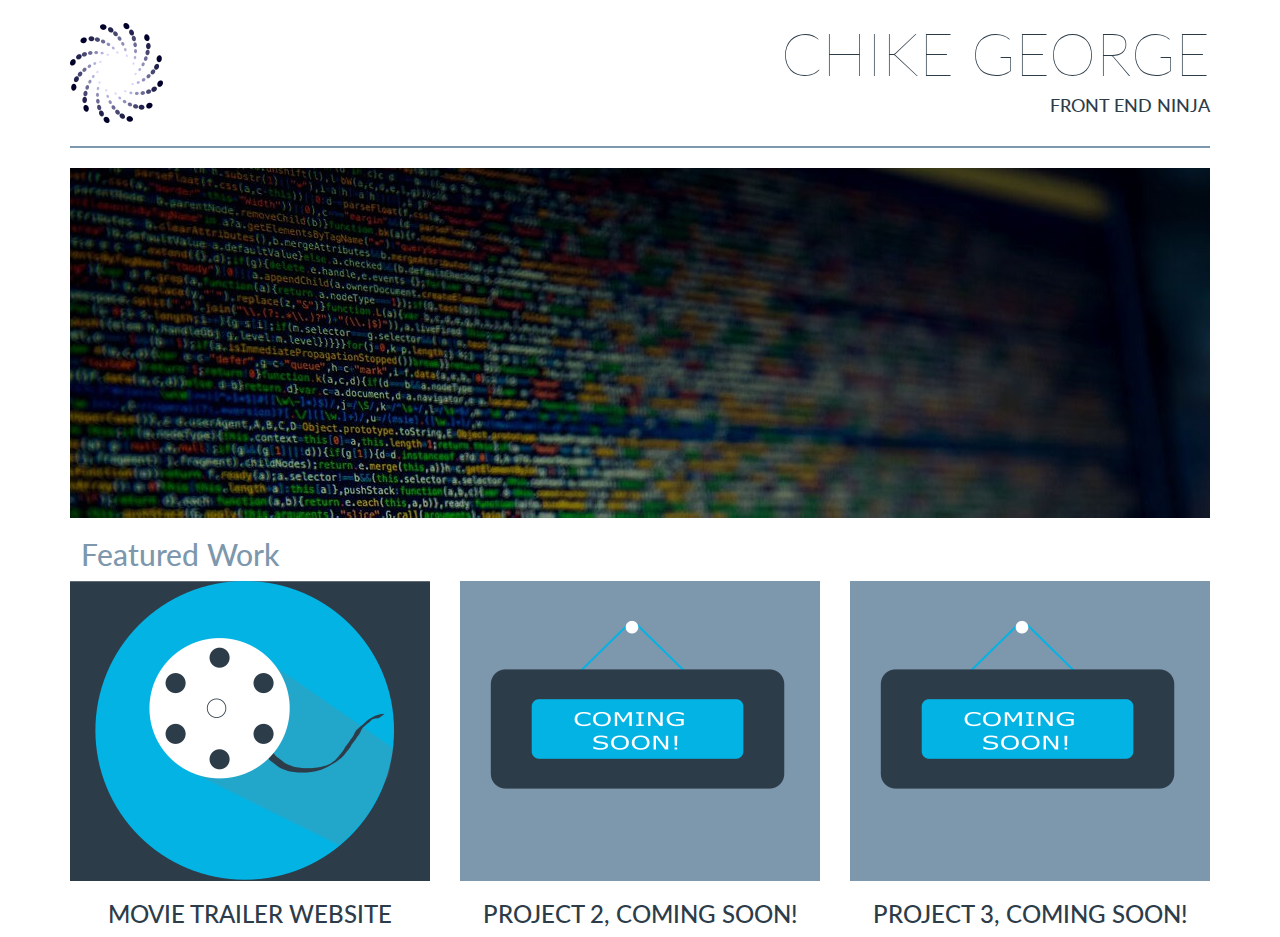
==== Portfolio/framework/index.html @ cbfd6df8 "Add files via upload" ====
<!DOCTYPE HTML>
<html lang="en">
  <head>
    <meta charset="utf-8">
    <meta http-equiv="X_UA_Compatible" content="IE=edge">
    <meta name="viewport" content="width=device-width, initial-scale=1">
    <title>Chike's Portfolio</title>
    <link href="https://fonts.googleapis.com/css?family=Lato:100,300"
    rel="stylesheet">
    <link rel="stylesheet" href="css/bootstrap.min.css">
    <link rel="stylesheet" href="css/main.css">
    <link rel="stylesheet" href="normalize.css">
    <script type="text/javascript" src="js/jquery-3.2.1.min.js"></script>
    <script type="text/javascript" src="js/bootstrap.min.js"></script>
  </head>

  <body>
    <main class="container"> <!-- a container to hold the boostrap elements
    to achieve responsive design.-->
      <header class="row text-uppercase">
        <nav class="col-md-6 logo">
          <img class ="img-responsive" src="img/logo2.png" alt="Chike's logo">
        </nav>
        <nav class="col-md-6 text-right">
          <h1 class="text-thin">Chike George</h1>
          <h4>Front End Ninja</h4>
        </nav>
        <nav class="col-md-12">
          <hr>
        </nav>
      </header>

      <section class="row">
        <article class="col-md-12">
          <img class ="img-responsive"
          src="img/bgg.jpeg" alt="Main Background Image">
        </article>
      </section>

      <section class="row grey-text"><!-- container for feautred work heading-->
        <header class="col-md-12">
          <h2>Featured Work</h2>
        </header>
      </section>

      <!--Layout for the different projects -->
      <section class="row text-center text-uppercase">
        <article class="col-md-4">
          <img class ="img-responsive"
          src="img/project1.png" alt="movie trailer image"
          data-toggle="modal" data-target="#project1">
          <a href="https://github.com/chikeezeh/Project_Movie_Trailer"
          target="_blank"><h3>Movie Trailer Website</h3></a>
        </article>
        <article class="col-md-4">
          <img class ="img-responsive"
          src="img/comingSoon.png" alt="Project 2"
          data-toggle="modal" data-target="#project2">
          <a href="#"><h3>Project 2, Coming Soon!</h3></a>
        </article>
        <article class="col-md-4">
          <img class ="img-responsive"
          src="img/comingSoon.png" alt="Project 3"
          data-toggle="modal" data-target="#project3">
          <a href="#"><h3>Project 3, Coming Soon!</h3></a>
        </article>
      </section>
    </main>

    <!-- bootstrap Modal for givining extra information about each project.
  This code was from the bootstrap documentation, with some slight changes.
  -->
    <div class="modal fade" id="project1" tabindex="-1" role="dialog"
    aria-labelledby="myModalLabel" aria-hidden="true">
        <div class="modal-dialog">
            <div class="modal-content">
                <div class="modal-header">
                    <h4 class="modal-title" id="myModalLabel">
                      Movie Trailer Website.</h4>
                </div>
                <div class="modal-body">
                    <img class="img-responsive" src="img/project1.png"
                    alt="movie trailer image">
                    This project was created using Python. It takes in movie
                    data, displays the box art, and plays the trailer for the
                    movie in a pop up window.
                </div>
                <div class="modal-footer">
                    <button type="button" class="btn btn-default"
                    data-dismiss="modal">Close</button>
                </div>
            </div>
        </div>
    </div>

    <!-- Modal for Project 2 -->
    <div class="modal fade" id="project2" tabindex="-1" role="dialog"
    aria-labelledby="myModalLabel" aria-hidden="true">
        <div class="modal-dialog">
            <div class="modal-content">
                <div class="modal-header">
                    <h4 class="modal-title" id="myModalLabel">
                      Project 2.</h4>
                </div>
                <div class="modal-body">
                    <img class="img-responsive" src="img/comingSoon.png"
                    alt="Project 2 image.">
                  This project is under construction.
                </div>
                <div class="modal-footer">
                    <button type="button" class="btn btn-default"
                    data-dismiss="modal">Close</button>
                </div>
            </div>
        </div>
    </div>

    <!-- Modal for Project 3 -->
    <div class="modal fade" id="project3" tabindex="-1" role="dialog"
    aria-labelledby="myModalLabel" aria-hidden="true">
        <div class="modal-dialog">
            <div class="modal-content">
                <div class="modal-header">
                    <h4 class="modal-title" id="myModalLabel">
                      Project 3.</h4>
                </div>
                <div class="modal-body">
                    <img class="img-responsive" src="img/comingSoon.png"
                    alt="Project 3 image.">
                  This project is under construction.
                </div>
                <div class="modal-footer">
                    <button type="button" class="btn btn-default"
                    data-dismiss="modal">Close</button>
                </div>
            </div>
        </div>
    </div>


  </body>
</html>
---- Portfolio/framework/css/main.css ----
body{
  color: #2d3c49;
  font-family: "Lato", sans-serif;
  font-weight: 300;
}

/*Overwrite the default font properties for the name in the h1 tag*/
.text-thin{
  font-weight: 100;
  font-size: 60px;
}

/*Change the Featured Work text color, and move it a bit to the right*/
.grey-text{
  color: #7d97ad;
  padding-left: 1%;
}

/*overwrite the default blue color for hyperlinks*/
a{
  color: inherit;
}

/*center the logo in the vertical direction*/
.logo{
  margin-top: 2%;
}

/*make the horizontal rule thicker*/
hr{
  border: 1px solid #7d97ad;
}
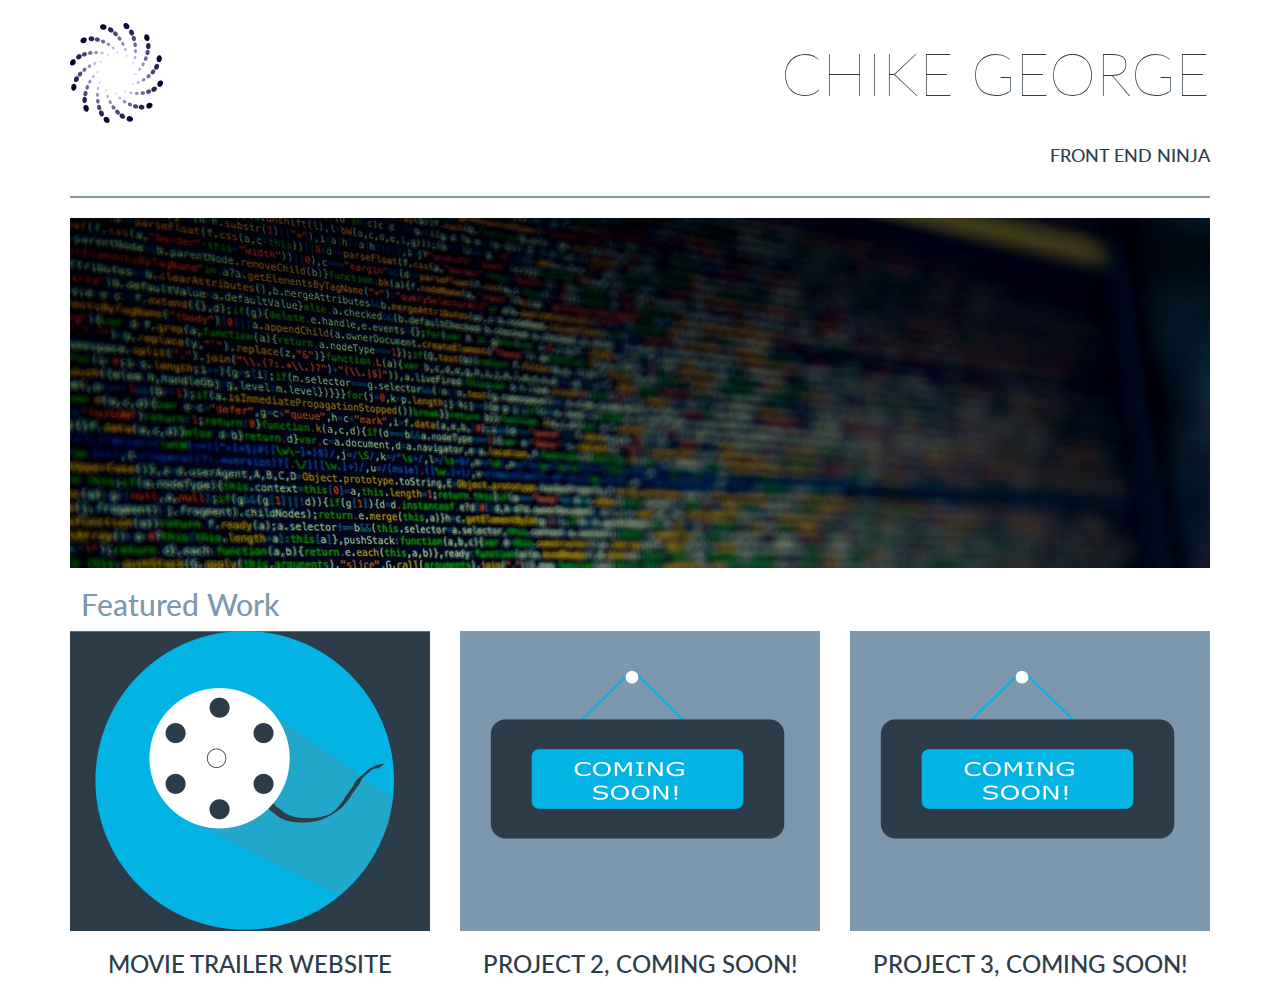
==== commit 333390fa: "Update index.html" ====
--- a/Portfolio/framework/index.html
+++ b/Portfolio/framework/index.html
@@ -9,13 +9,13 @@
     rel="stylesheet">
     <link rel="stylesheet" href="css/bootstrap.min.css">
     <link rel="stylesheet" href="css/main.css">
-    <link rel="stylesheet" href="normalize.css">
-    <script type="text/javascript" src="js/jquery-3.2.1.min.js"></script>
-    <script type="text/javascript" src="js/bootstrap.min.js"></script>
+    <link rel="stylesheet" href="css/normalize.css">
+    <script src="js/jquery-3.2.1.min.js"></script>
+    <script src="js/bootstrap.min.js"></script>
   </head>
 
   <body>
-    <main class="container"> <!-- a container to hold the boostrap elements
+    <div class="container"> <!-- a container to hold the boostrap elements
     to achieve responsive design.-->
       <header class="row text-uppercase">
         <nav class="col-md-6 logo">
@@ -23,7 +23,9 @@
         </nav>
         <nav class="col-md-6 text-right">
           <h1 class="text-thin">Chike George</h1>
-          <h4>Front End Ninja</h4>
+          <p>
+            <h4>Front End Ninja</h4>
+          </p>
         </nav>
         <nav class="col-md-12">
           <hr>
@@ -44,7 +46,7 @@
       </section>
 
       <!--Layout for the different projects -->
-      <section class="row text-center text-uppercase">
+      <main class="row text-center text-uppercase">
         <article class="col-md-4">
           <img class ="img-responsive"
           src="img/project1.png" alt="movie trailer image"
@@ -64,8 +66,8 @@
           data-toggle="modal" data-target="#project3">
           <a href="#"><h3>Project 3, Coming Soon!</h3></a>
         </article>
-      </section>
-    </main>
+      </main>
+    </div>
 
     <!-- bootstrap Modal for givining extra information about each project.
   This code was from the bootstrap documentation, with some slight changes.
@@ -136,7 +138,5 @@
             </div>
         </div>
     </div>
-
-
   </body>
 </html>
